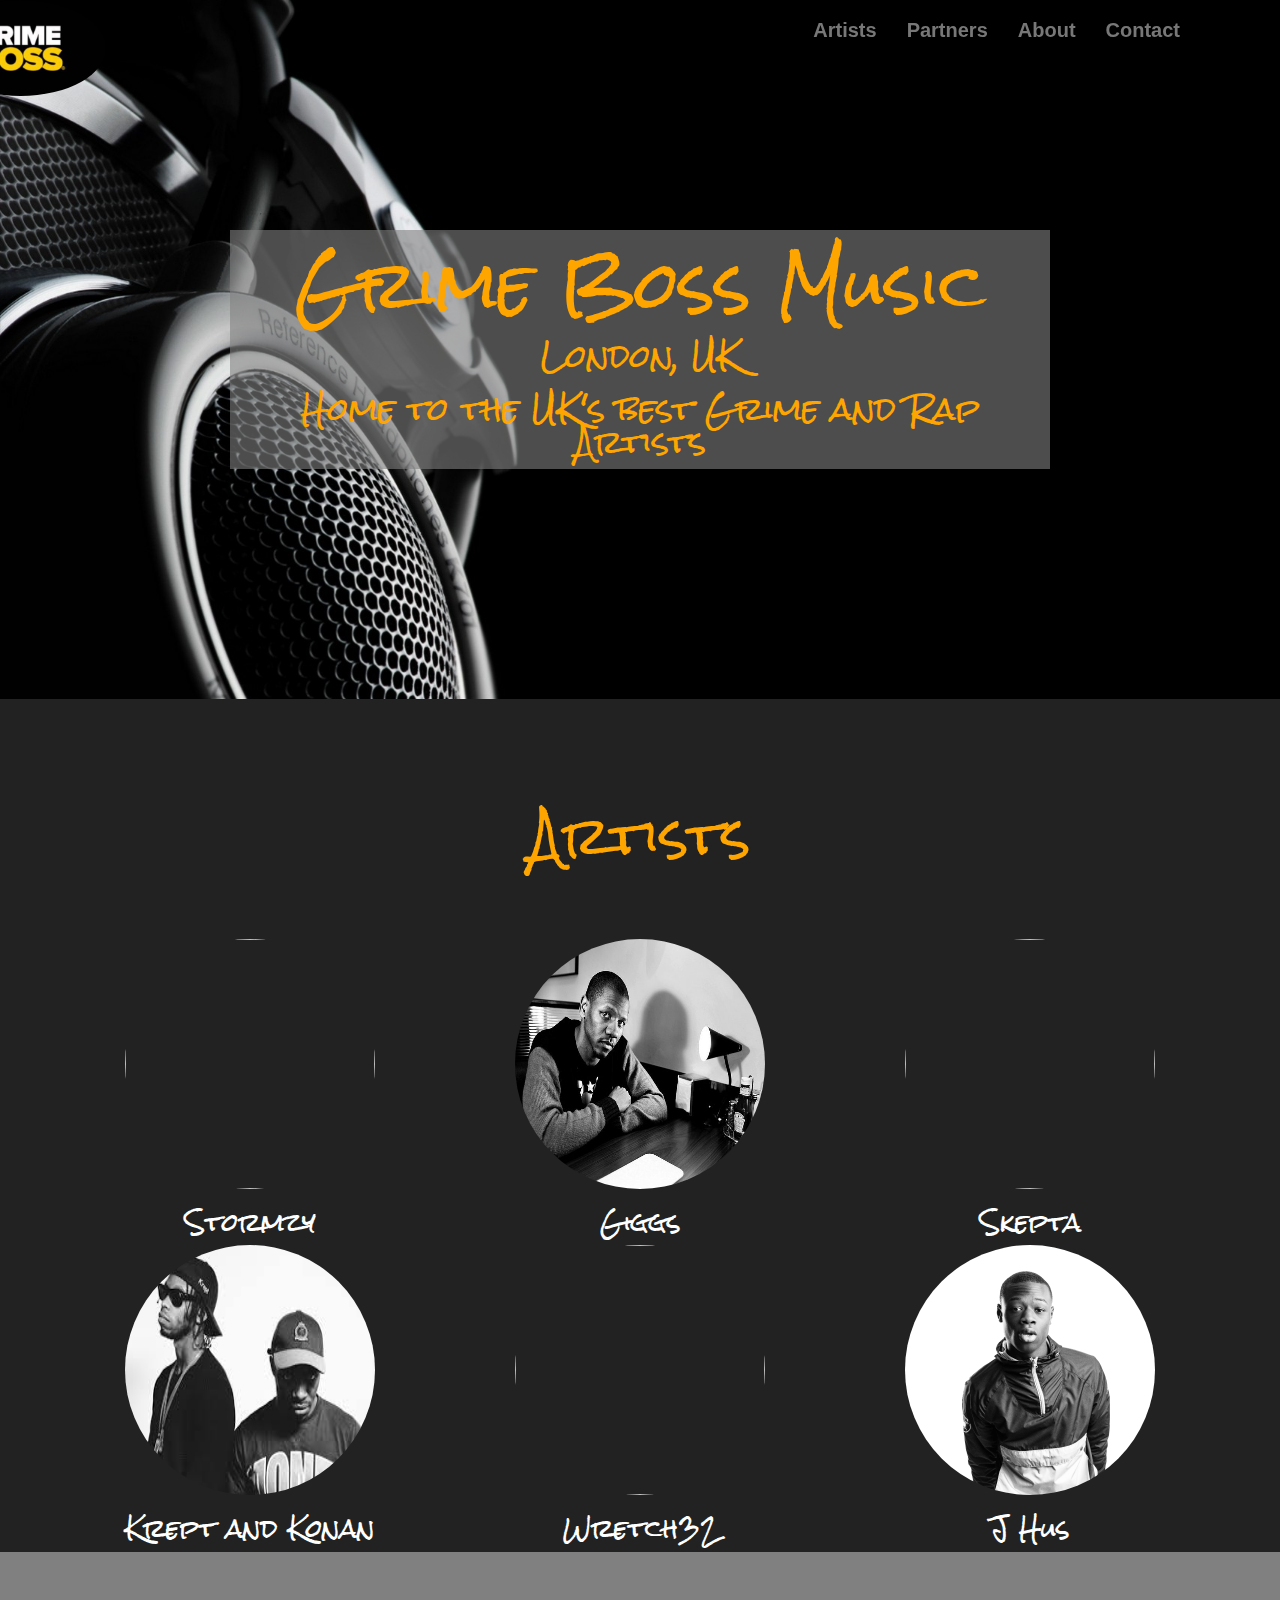
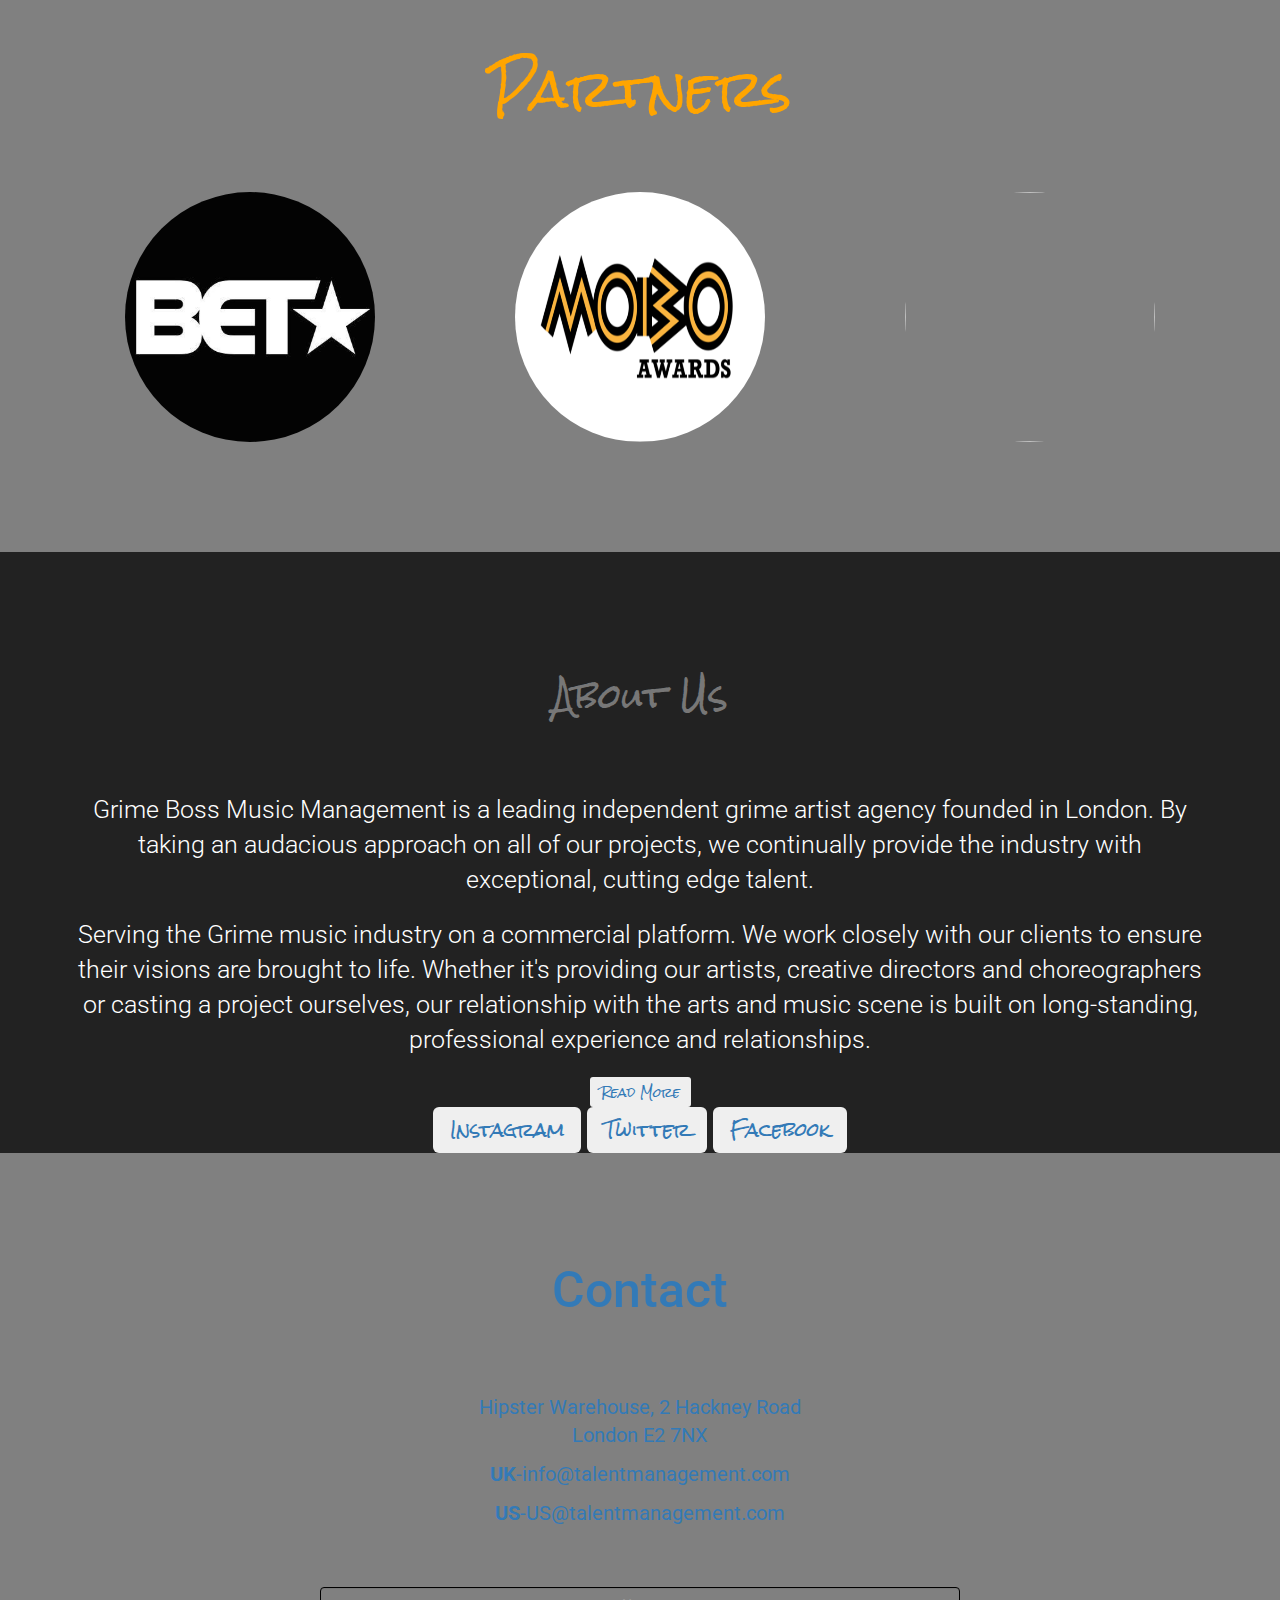
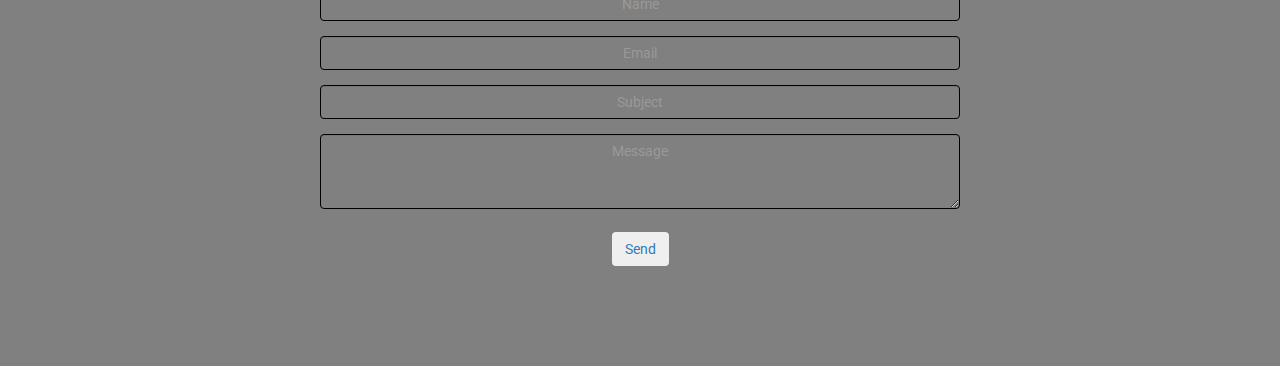
==== index.html @ 928120f4 "changed about link" ====
<!DOCTYPE html>
<html>
  <head>

    <meta name="viewport" content="width=device-width, initial-scale=1.0">


    <link href="css/bootstrap.css" rel="stylesheet">
    <link href="css/style.css" rel="stylesheet">


    <link href="https://fonts.googleapis.com/css?family=Roboto" rel="stylesheet">
    <link href="https://fonts.googleapis.com/css?family=Rock+Salt" rel="stylesheet">



    <script src="js/jquery-3.3.1.min.js"></script>
    <script src="https://code.jquery.com/jquery-3.3.1.min.js" integrity="sha256-FgpCb/KJQlLNfOu91ta32o/NMZxltwRo8QtmkMRdAu8=" crossorigin="anonymous"></script>
    <script src="js/bootstrap.min.js"></script>



    <title>Grime Boss Music</title>

  </head>
  <body data-spy="scroll" data-target="#main-nav">



    <nav class="navbar navbar-default navbar-fixed-top" id="main-nav">
        <div class="container">
            <div class="navbar-header">
               <a class="navbar-brand page-scroll" href="#main-header"></a>
               <img class="logo" src="images/maxresdefault.jpg">
            </div>
            <div class="collapse navbar-collapse">
                <ul class="nav navbar-nav navbar-right" id="nav-list">
                  <li>
                    <a class="page-scroll" href="#artists-section">Artists</a>
                  </li>
                  <li class="">
                    <a class="page-scroll" href="#partners-section">Partners</a>
                  <li>
                    <a class="page-scroll" href="#about-us-section">About</a>
                  </li>
                  <li>
                    <a class="page-scroll" href="#contact">Contact</a>
                  </li>
                </ul>
            </div>
        </div>
    </nav>

    <div class='jumbotron'>
      <div class='container'>
        <div class='row'>
          <div class="col-sm-12 col-md-12 col-lg-12" id="main-header">


            <h1 id="title"> Grime Boss Music </h1>
            <h2 id="location"> London, UK </h2>
            <h2 id= "tagline">Home to the UK's best Grime and Rap Artists</h2>

         </div>
        </div>
      </div>
    </div>

    <div id="artists-section">
      <div class="container">
        <div class="row">
          <div class="col-lg-12 text-center">
            <h2 class="section-headings">Artists</h2>
          </div>
        </div>
        <div class="row" id="stormzy-giggs-skepta">
          <div class="col-md-4 col-sm-6 artist-link">
            <a href="#" class="artist-link">
              <img src="images/Stormzy.jpg">
              <h3 style= "color:white;">Stormzy</h3>
            </a>
          </div>
          <div class="col-md-4 col-sm-6 artist-link">
            <a href="#" class="artist-link">
              <img src="images/Giggs.jpg" alt="giggs">
              <h3 style= "color:white;">Giggs</h3>
            </a>
          </div>
          <div class="col-md-4 col-sm-6 artist-link">
            <a href="#" class="artist-link">
              <img src="images/Skepta.jpg">
              <h3 style= "color:white;">Skepta</h3>
            </a>
          </div>
        </div>
        <div class="row" id="kreptkonan-wretch32-jhus">
          <div class="col-md-4 col-sm-6 artist-link">
            <a href="#" class="artist-link">
              <img src="images/kreptkonan.jpg">
              <h3 style= "color:white;">Krept and Konan</h3>
            </a>
          </div>
          <div class="col-md-4 col-sm-6 artist-link">
            <a href="#" class="artist-link">
              <img src="images/wretch32.jpg">
              <h3 style= "color:white;">Wretch32</h3>
            </a>
          </div>
          <div class="col-md-4 col-sm-6 artist-link">
            <a href="#" class="artist-link">
              <img src="images/jhus.jpg">
              <h3 style= "color:white;">J Hus</h3>
            </a>
          </div>
        </div>
      </div>
    </div>

    <div id= "partners-section">
      <div class="container">
        <h2 class="section-headings">Partners</h2>
          <div class="row">
            <div class="col-sm-4 col-md-4">
              <img src="images/bet.jpg">
            </div>
            <div class="col-sm-4 col-md-4">
              <img src="images/logo1.png">
            </div>
            <div class="col-sm-4 col-md-4">
              <img src="images/mtv.png">
            </div>
          </div>
        </div>
     </div>

     <div id="about-us-section">
       <div class="container">
         <h2 class= "section-headings"><small>About Us</small><br/></h2>


<p class="lead">Grime Boss Music Management is a leading independent grime artist agency founded in London.
By taking an audacious approach on all of our projects, we continually provide the industry with exceptional,
cutting edge talent.
<p class="lead">Serving the Grime music industry on a commercial platform. We work closely with our clients to ensure their visions are brought to life.
Whether it's providing our artists, creative directors and choreographers or casting a project ourselves, our relationship with the arts and music scene is built on long-standing,
professional experience and relationships.</p>
</p>

<p><a href="about.html"></p>

        <div id="readmore-button">
          <button class="btn btn-sm btn-readmore">Read More</button>
        </div>

         <div id="social-buttons">
             <button class="btn btn-lg btn-instagram">Instagram</button>
             <button class="btn btn-lg btn-twitter">Twitter</button>
             <button class="btn btn-lg btn-facebook">Facebook</button>
         </div>
       </div>
     </div>

     <div id="contact-section">

       <h2 class="section-headings">Contact</h2>

       <section class="address">
         <p class="contact-details">Hipster Warehouse, 2 Hackney Road<br>London E2 7NX</p>
         <p class="contact-details"><strong>UK</strong>-info@talentmanagement.com</p>
         <p class="contact-details"><strong>US</strong>-US@talentmanagement.com</p>
       </section>


       <form>
         <div class="form-group">
           <input type="name" class="form-control" id="name" placeholder="Name" name="name">
         </div>
         <div class="form-group">
           <input type="email" class="form-control" id="email" placeholder="Email" name="email">
         </div>
         <div class="form-group">
           <input type="subject" class="form-control" id="subject" placeholder="Subject" name="subject">
         </div>
         <div class="form-group">
           <textarea name=""="message" class="form-control" id="message" placeholder="Message"></textarea>
         </div>
         <button type="submit" class="btn btn-submit">Send</button>

       </form>

     </div>


  </body>
</html>
---- css/style.css ----
body {
 background-color: #222;
  text-align:center;
  position: relative;
  color: #FFA500;
  margin: 0;
  box-sizing: border-box;
}


.logo {
  width: 15%;
  height: auto;
  position: relative;
  right: 55%;
}

.navbar-default {
    background-color: transparent;
    padding: px 0;
    border: 0;
    font-size: 20px;
}

.page-scroll {
  font-weight: 600;
}


#nav-list {
    color: rgba(0,156,124,1);
    position: fixed;
    bottom: 600px;
    right: 100px;
    top: 5px;
}


.jumbotron {
  padding-top: 200px;
  min-height: 600px;
  margin-bottom: 0;
  background-image: url("..//images/music-image-012.jpg");
  background-size:  cover;
  background-attachment: fixed;
  padding: 18%;
  }


  #main-header {
  background-color: rgba(128,128,128,0.6);
  font-family: 'Rock Salt', cursive;
  }



.section-headings {
  padding-bottom: 20px 50px 100px 50px;
  margin-bottom: 75px;
  font-size: 50px;
  color: #FFA500
  font-family: 'Rock Salt', cursive;
  }

  .lead {
    color: white;
    font-family: 'Roboto';
    font-size: 25px;
  }


  img {
    border-radius: 50%;
    width:250px;
    height:250px;
  }

#artists-section {
  text-align: center;
  background-color: #222;
  display: block;
  color: #FFA500;
  min-height: 600px;
  margin-bottom: 0;
  padding-top: 90px;
  min-height: 600px;
  margin-bottom: 0;
  font-family: 'rock salt';
}

#stormzy-giggs-skepta{
padding-bottom: auto;
}

#kreptkonan-wretch32-jhus{
padding: auto;
}


#partners-section {
  text-align: center;
  display: block;
  background-color: #222;
  min-height: 600px;
  margin-bottom: 0;
  font-family:'rock salt';
  padding-top: 90px;
  min-height: 600px;
  margin-bottom: 0;
}


#partners-section {
  text-align: center;
  display: block;
  background-color: #808080;
  min-height: 600px;
  margin-bottom: 0;
  padding-top: 90px;
  min-height: 600px;
  margin-bottom: 0;
  font-family: 'rock salt';

}



#about-us-section {
  text-align: center;
  font-family: 'rock salt';
  display: block;
  background-color: #222;
  padding-top: 90px;
  min-height: 600px;
  margin-bottom: 0;


}

#contact-section {
  text-align: center;
  font-family: 'Roboto';
  display: block;
  background-color:#808080;
  font-size: 20px;
  padding-top: 90px;
  padding-bottom: 100px;
  min-height: 600px;
}



.address{
  padding-bottom: 50px;
}

.form-control {
display: inline-block;
text-align: center;
width: 50%;
border: 1px solid black;
background-color: transparent;
color: white;
position
}


#message {
  height: 75px;
  font-family: 'Roboto';
  -webkit-transition: height 0.4s ease-in-out;
     transition: height 0.4s ease-in-out;
}




/**8
#title {
  font-family:'Rock Salt';
  color: #FFA500;

}

#location {
  font-family:'Rock Salt';
  font-size: 20px;
  color: #FFA500;
}

#tagline {
  font-family:'Rock Salt';
  color: #FFA500;
}
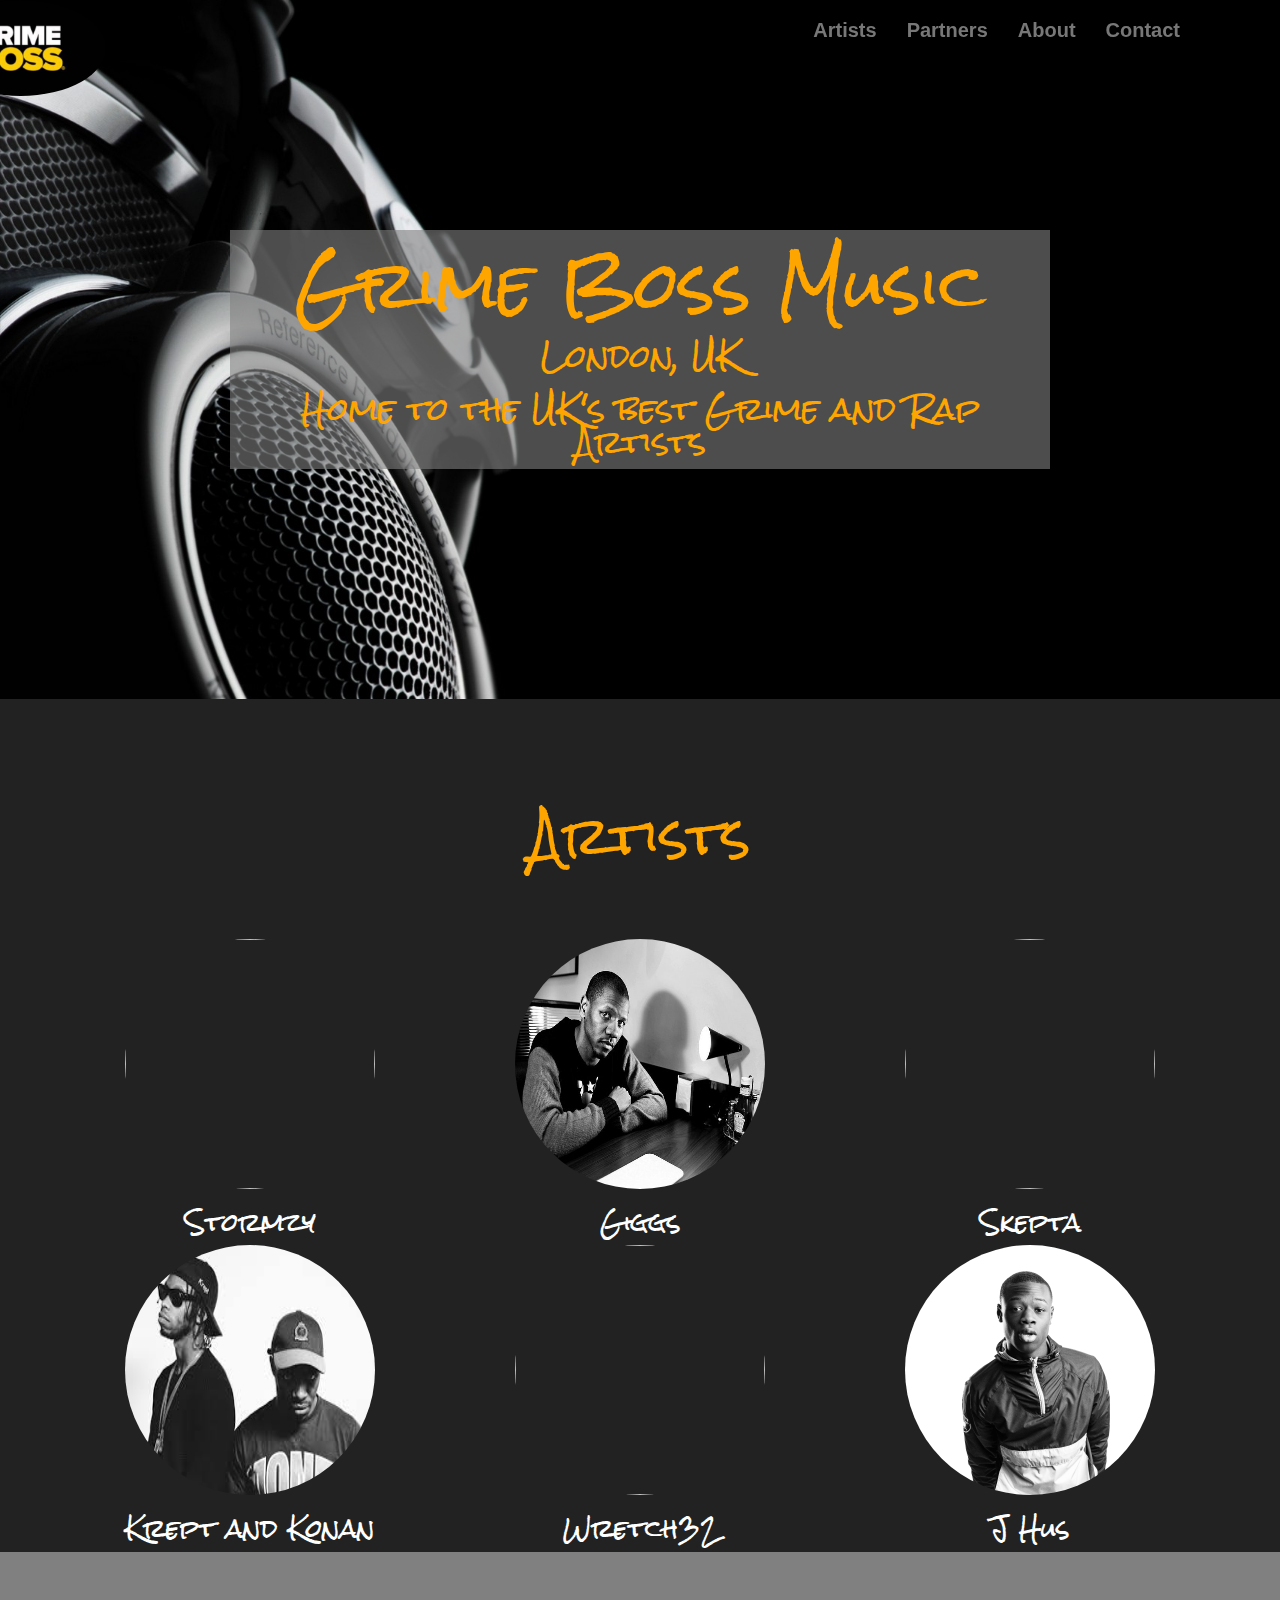
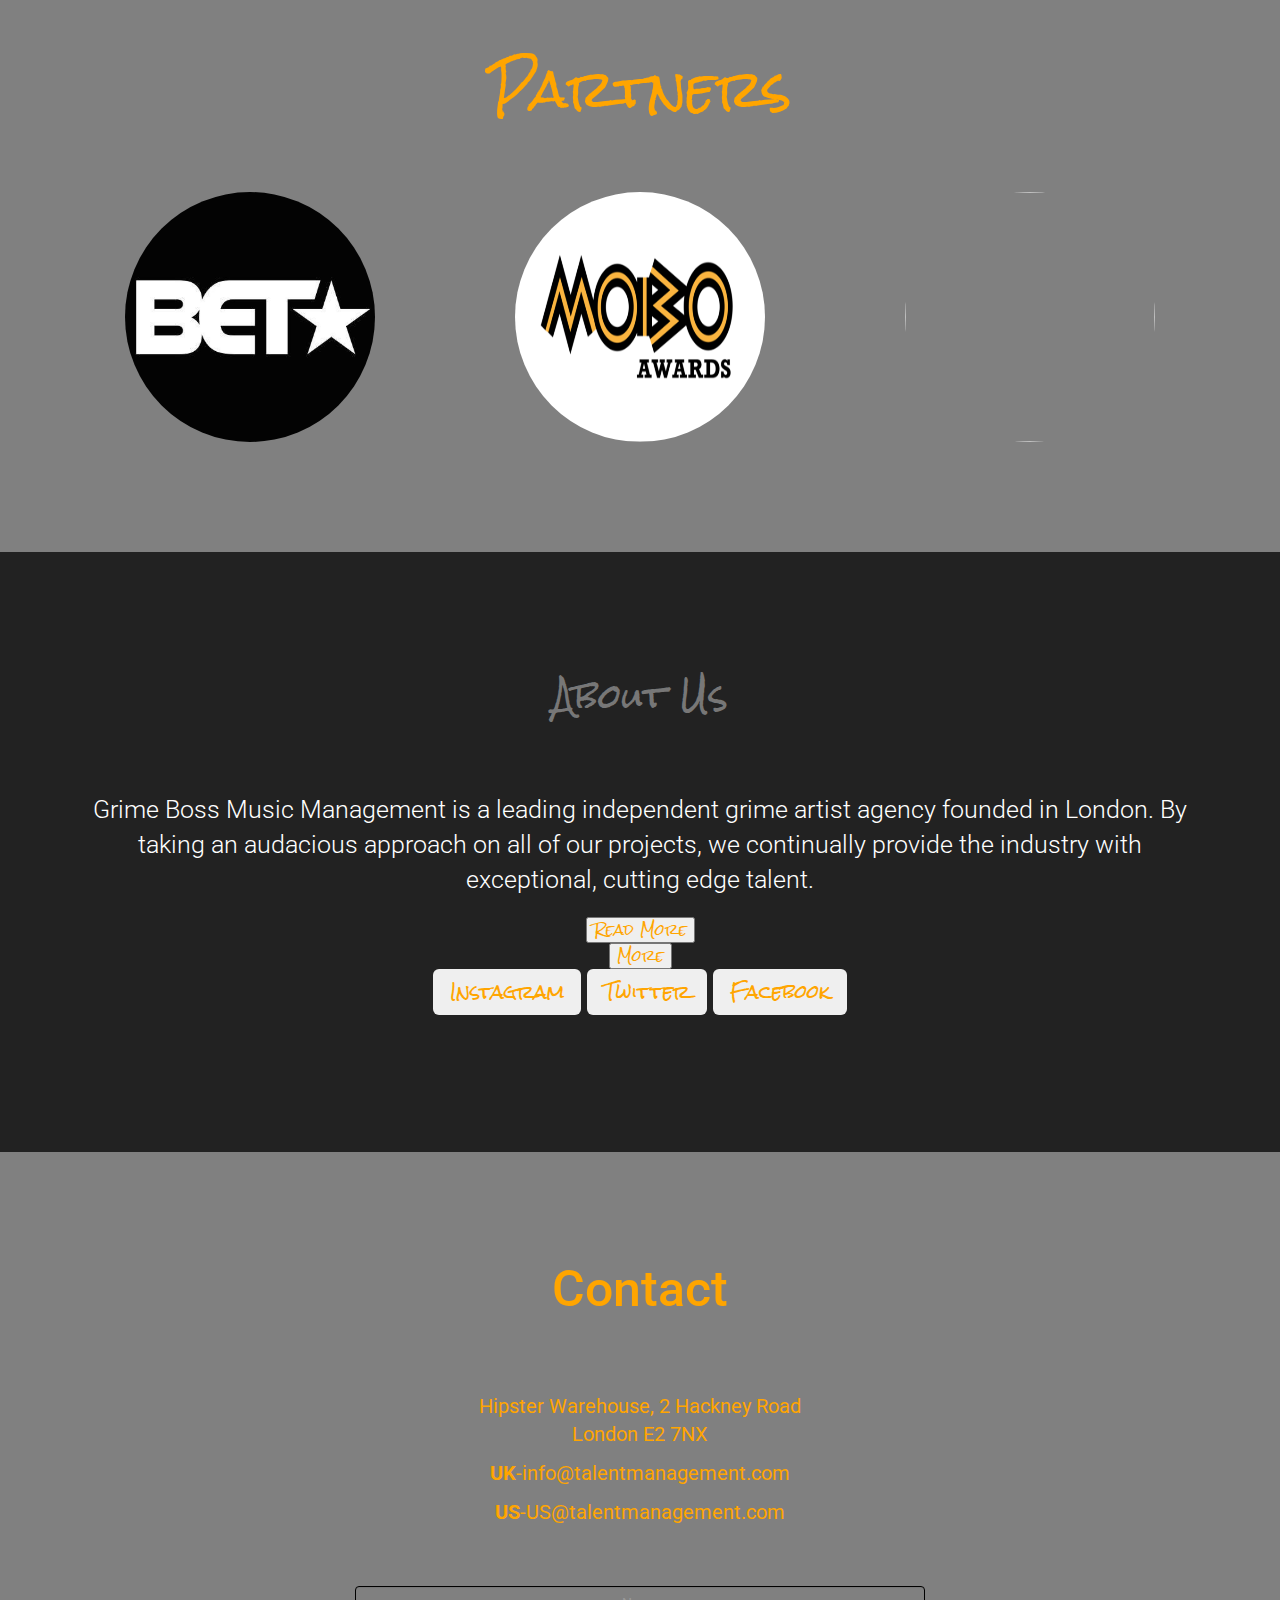
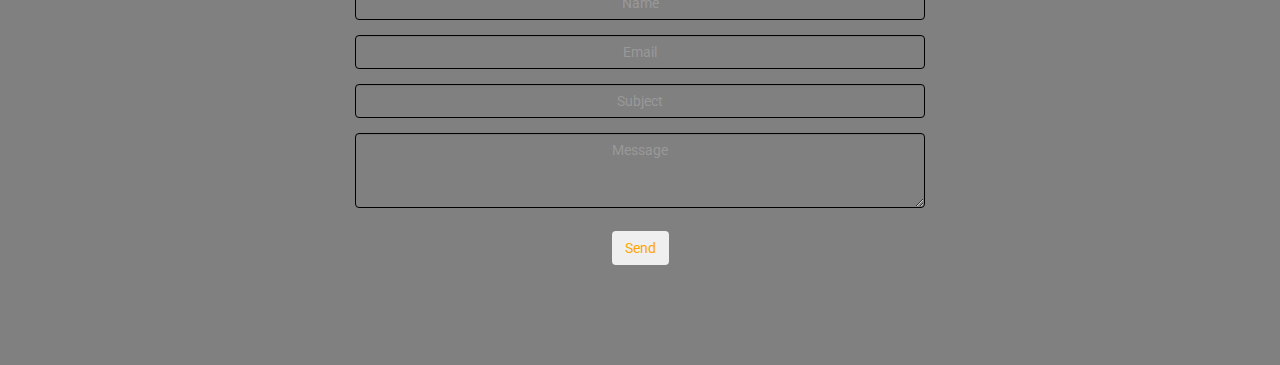
==== commit 629234d2: "editted mistakes" ====
--- a/index.html
+++ b/index.html
@@ -44,7 +44,7 @@
                     <a class="page-scroll" href="#about-us-section">About</a>
                   </li>
                   <li>
-                    <a class="page-scroll" href="#contact">Contact</a>
+                    <a class="page-scroll" href="#contact-section">Contact</a>
                   </li>
                 </ul>
             </div>
@@ -140,17 +140,18 @@
 
 <p class="lead">Grime Boss Music Management is a leading independent grime artist agency founded in London.
 By taking an audacious approach on all of our projects, we continually provide the industry with exceptional,
-cutting edge talent.
-<p class="lead">Serving the Grime music industry on a commercial platform. We work closely with our clients to ensure their visions are brought to life.
-Whether it's providing our artists, creative directors and choreographers or casting a project ourselves, our relationship with the arts and music scene is built on long-standing,
-professional experience and relationships.</p>
-</p>
-
-<p><a href="about.html"></p>
+cutting edge talent.</p>
+
+
+
 
         <div id="readmore-button">
-          <button class="btn btn-sm btn-readmore">Read More</button>
-        </div>
+         <button onclick="window.location.href='about.html'">Read More</button>
+        </div>
+
+        <button onclick="window.location.href='about.html'">More</button>
+
+
 
          <div id="social-buttons">
              <button class="btn btn-lg btn-instagram">Instagram</button>
@@ -161,6 +162,9 @@
      </div>
 
      <div id="contact-section">
+       <div class="container">
+
+
 
        <h2 class="section-headings">Contact</h2>
 
@@ -191,5 +195,6 @@
      </div>
 
 
+
   </body>
 </html>
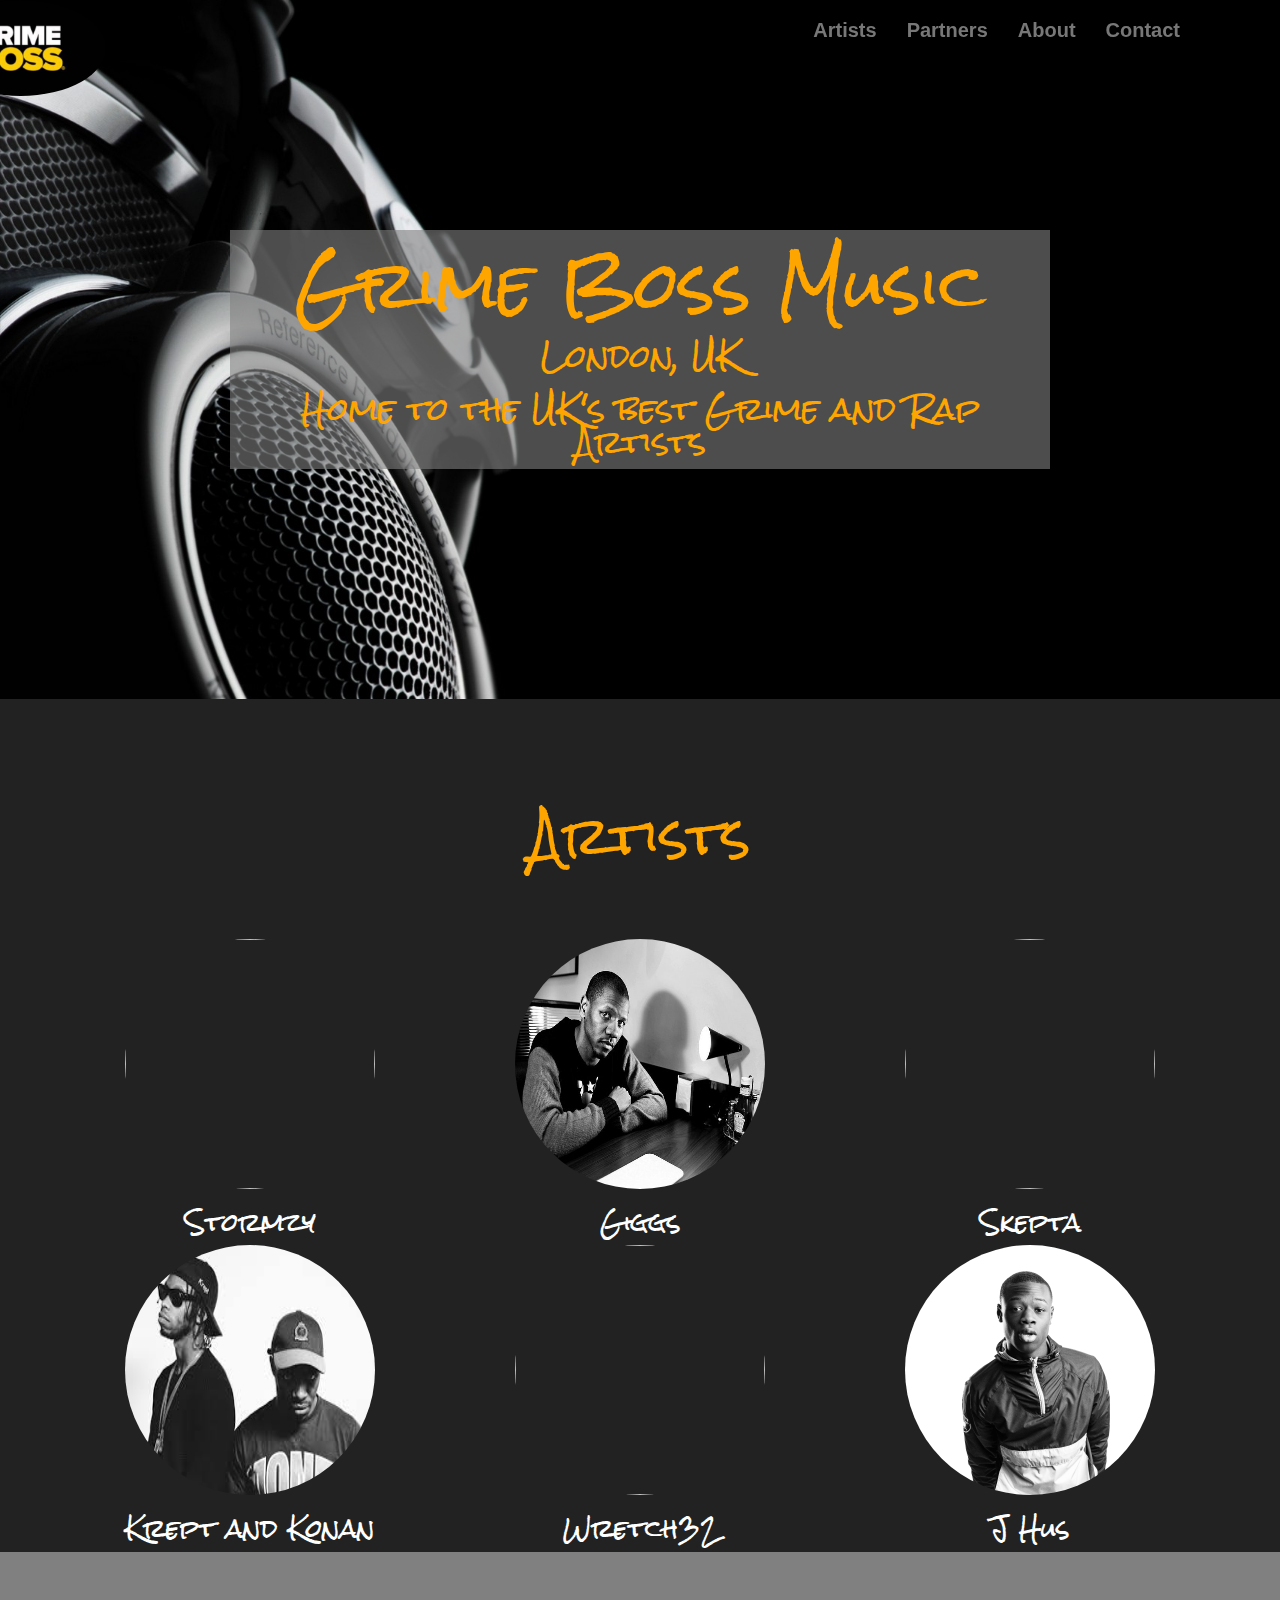
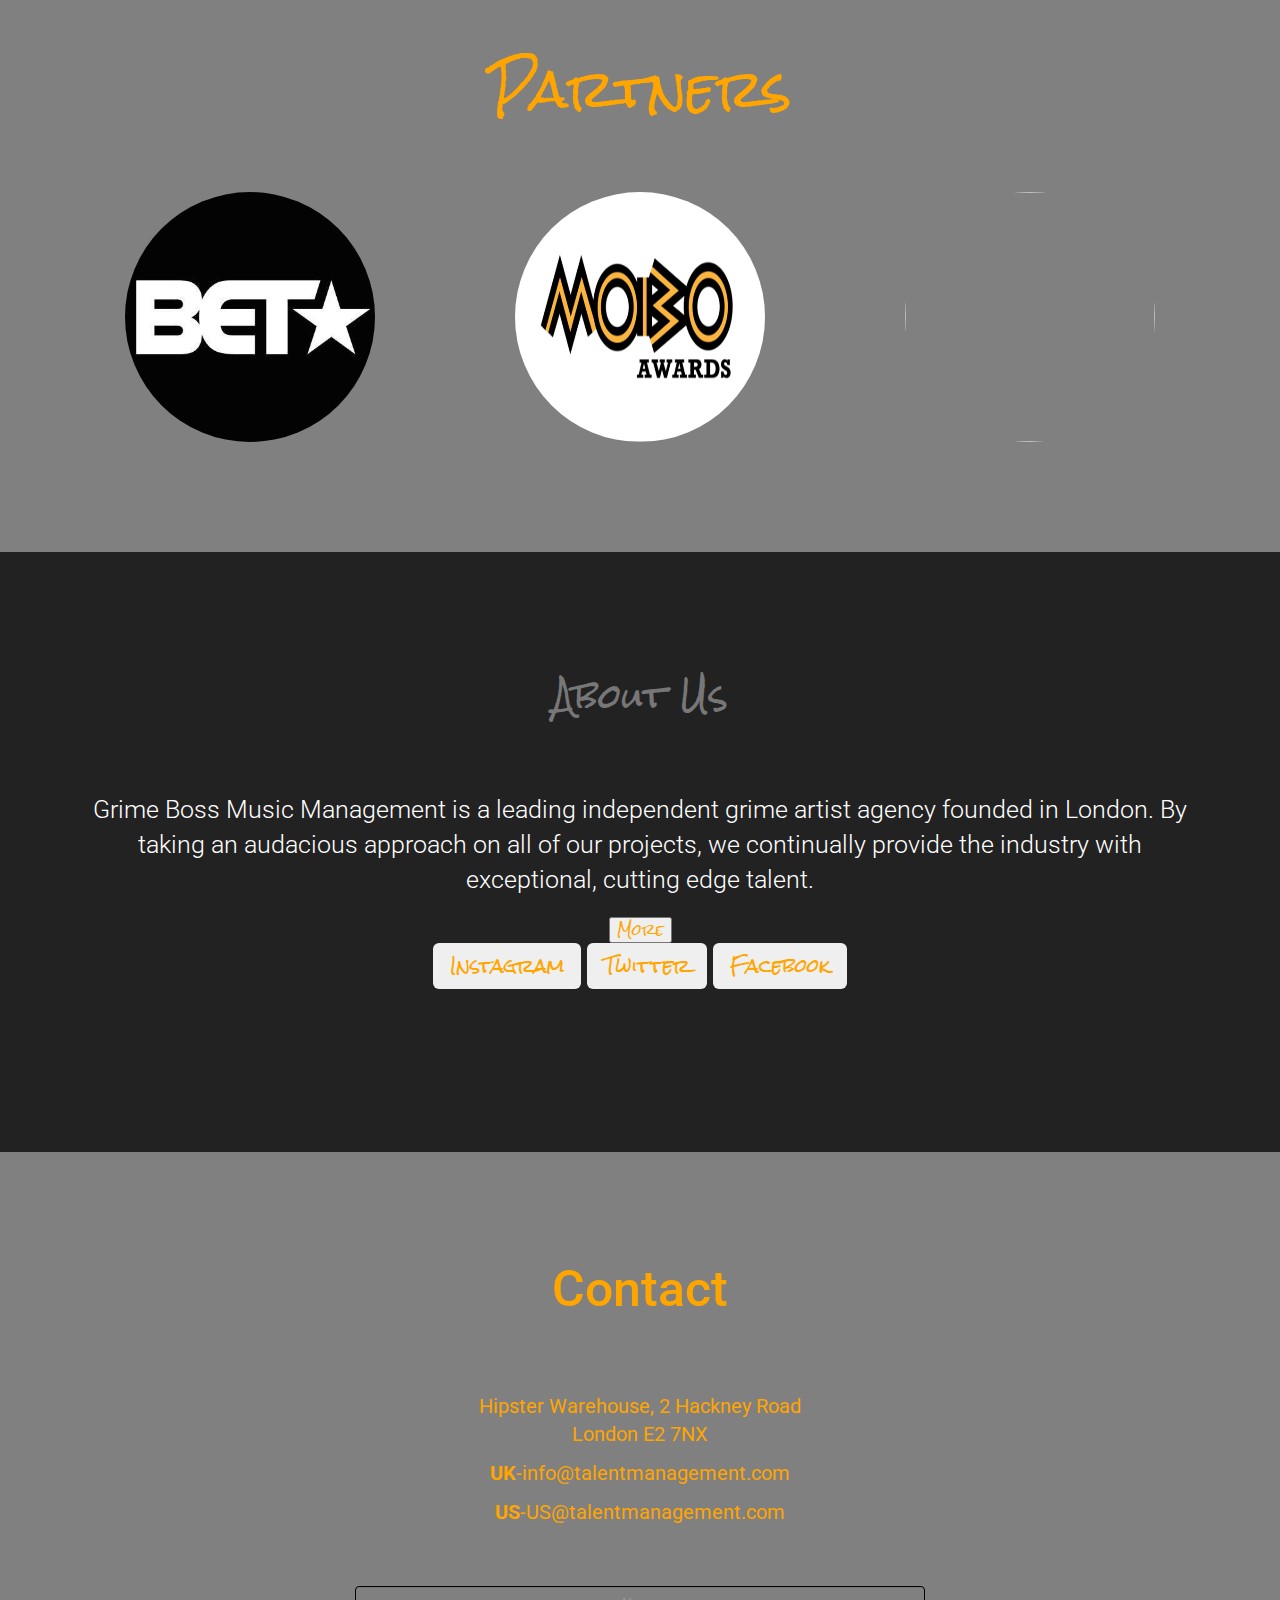
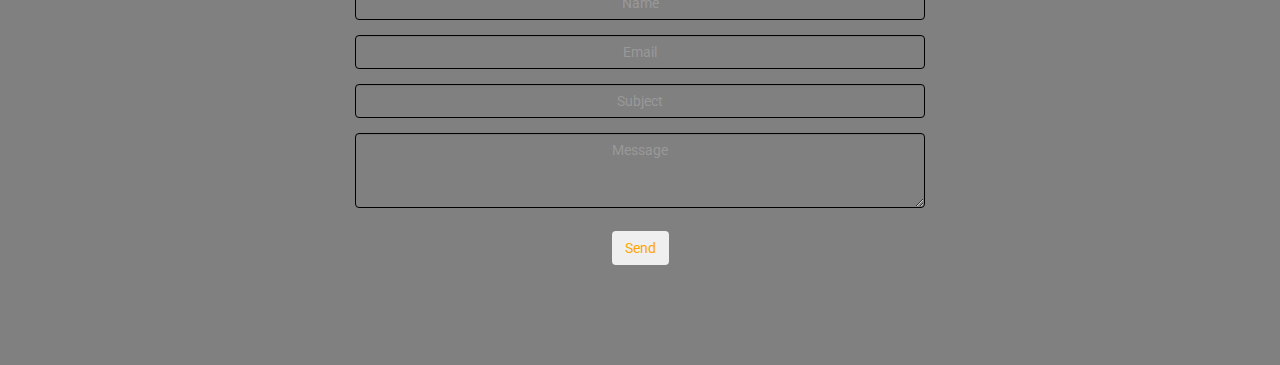
==== commit a3ed29dc: "button" ====
--- a/index.html
+++ b/index.html
@@ -145,8 +145,7 @@
 
 
 
-        <div id="readmore-button">
-         <button onclick="window.location.href='about.html'">Read More</button>
+
         </div>
 
         <button onclick="window.location.href='about.html'">More</button>
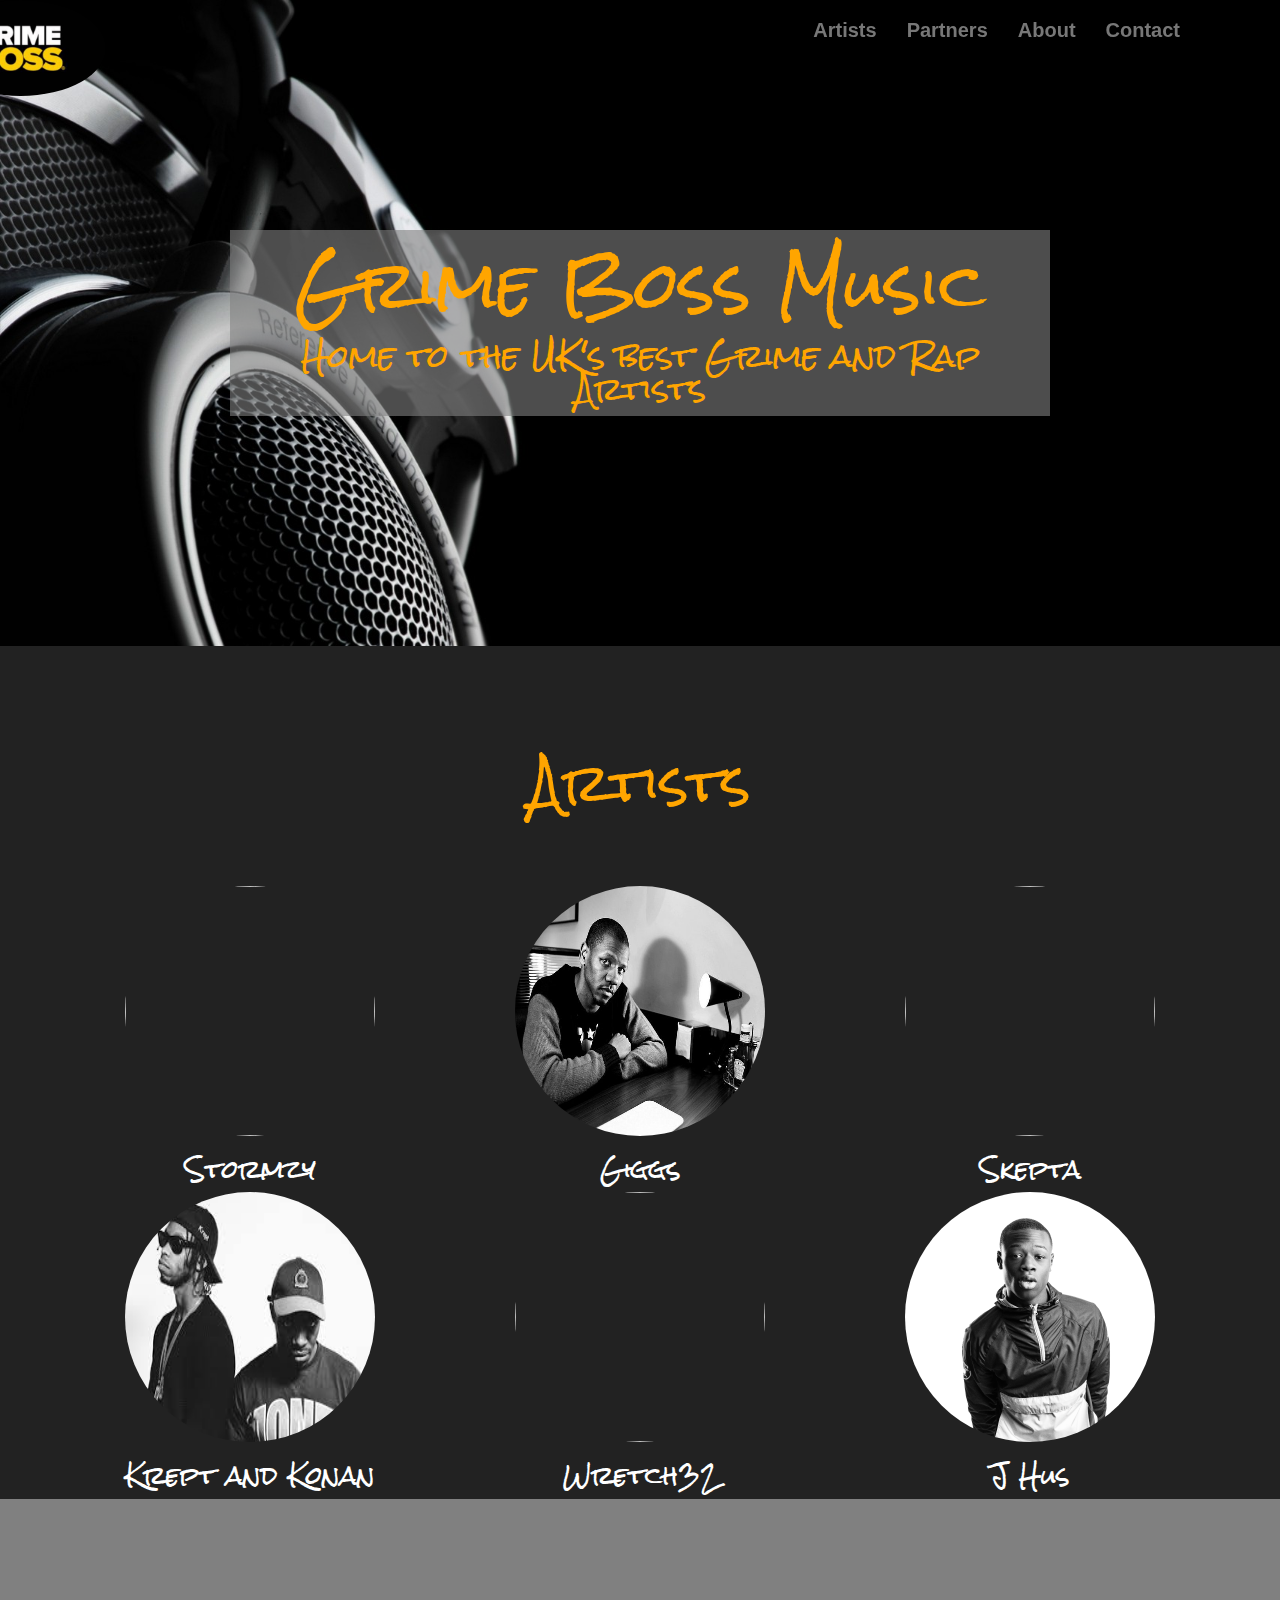
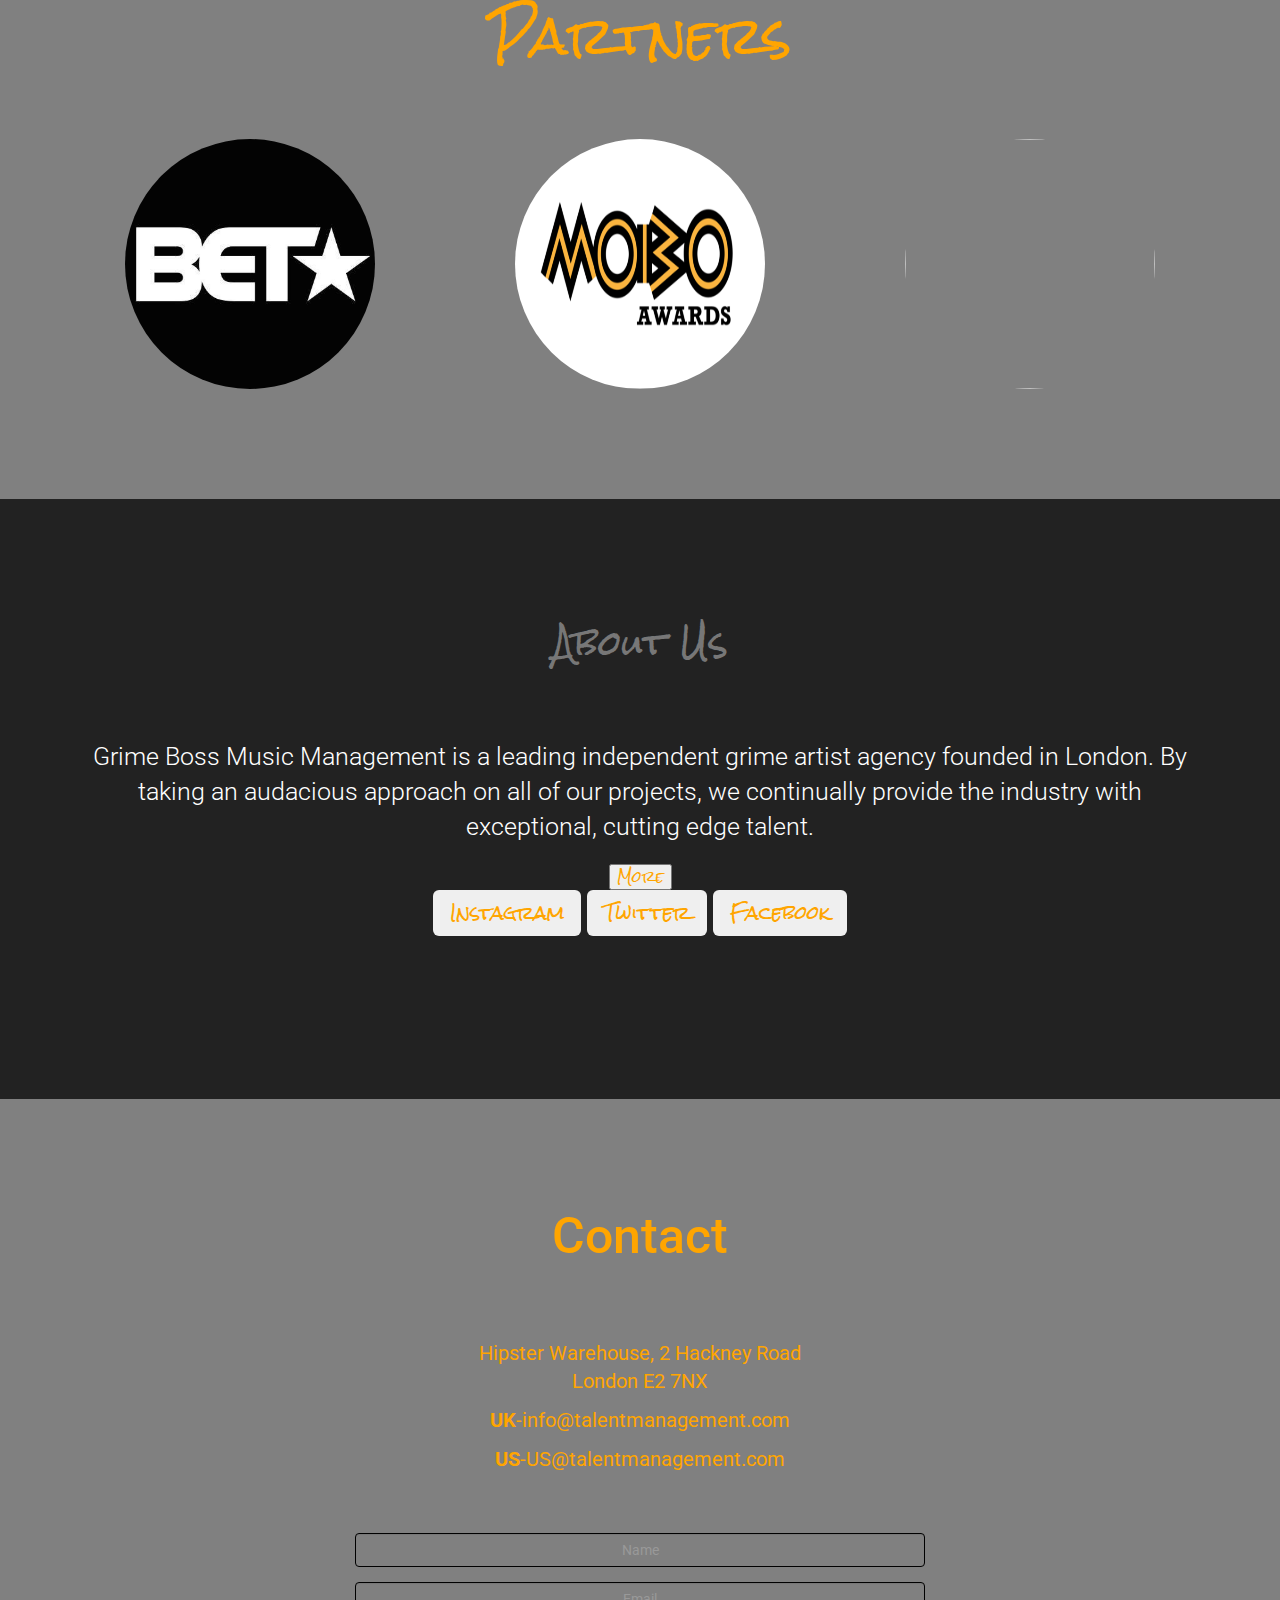
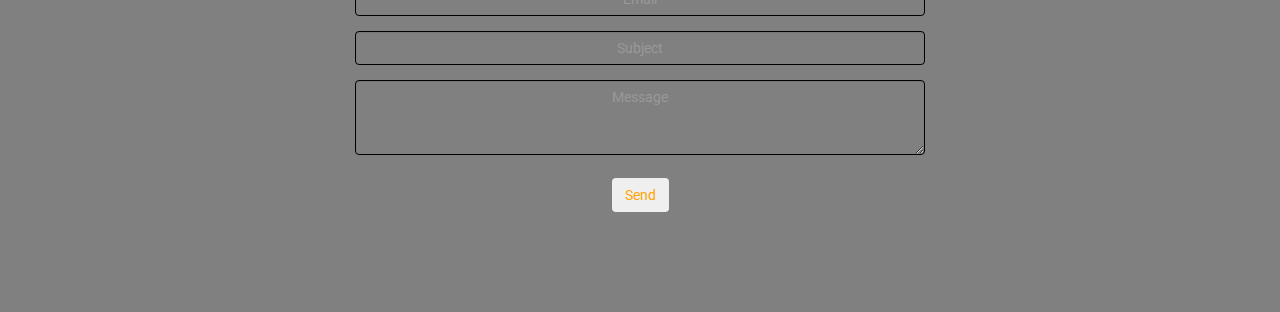
==== commit dc292e18: "edited title" ====
--- a/index.html
+++ b/index.html
@@ -58,7 +58,6 @@
 
 
             <h1 id="title"> Grime Boss Music </h1>
-            <h2 id="location"> London, UK </h2>
             <h2 id= "tagline">Home to the UK's best Grime and Rap Artists</h2>
 
          </div>
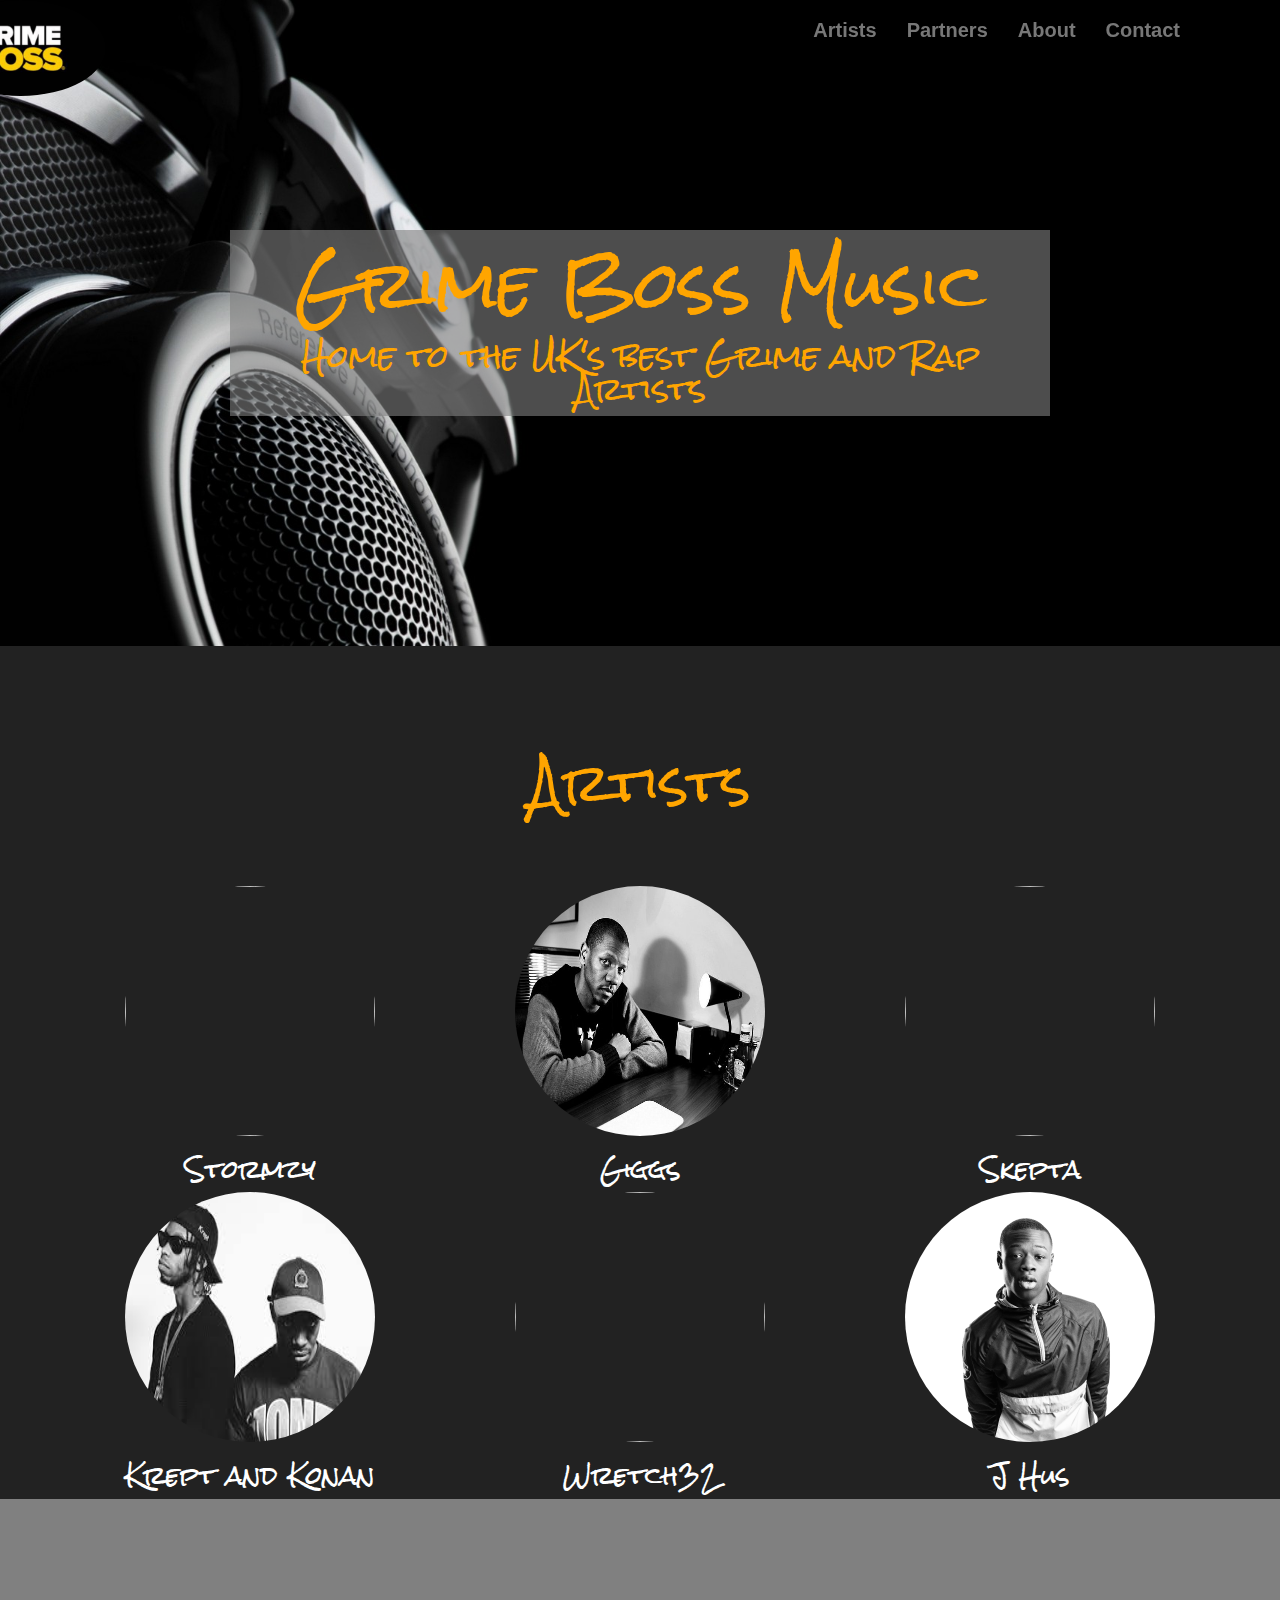
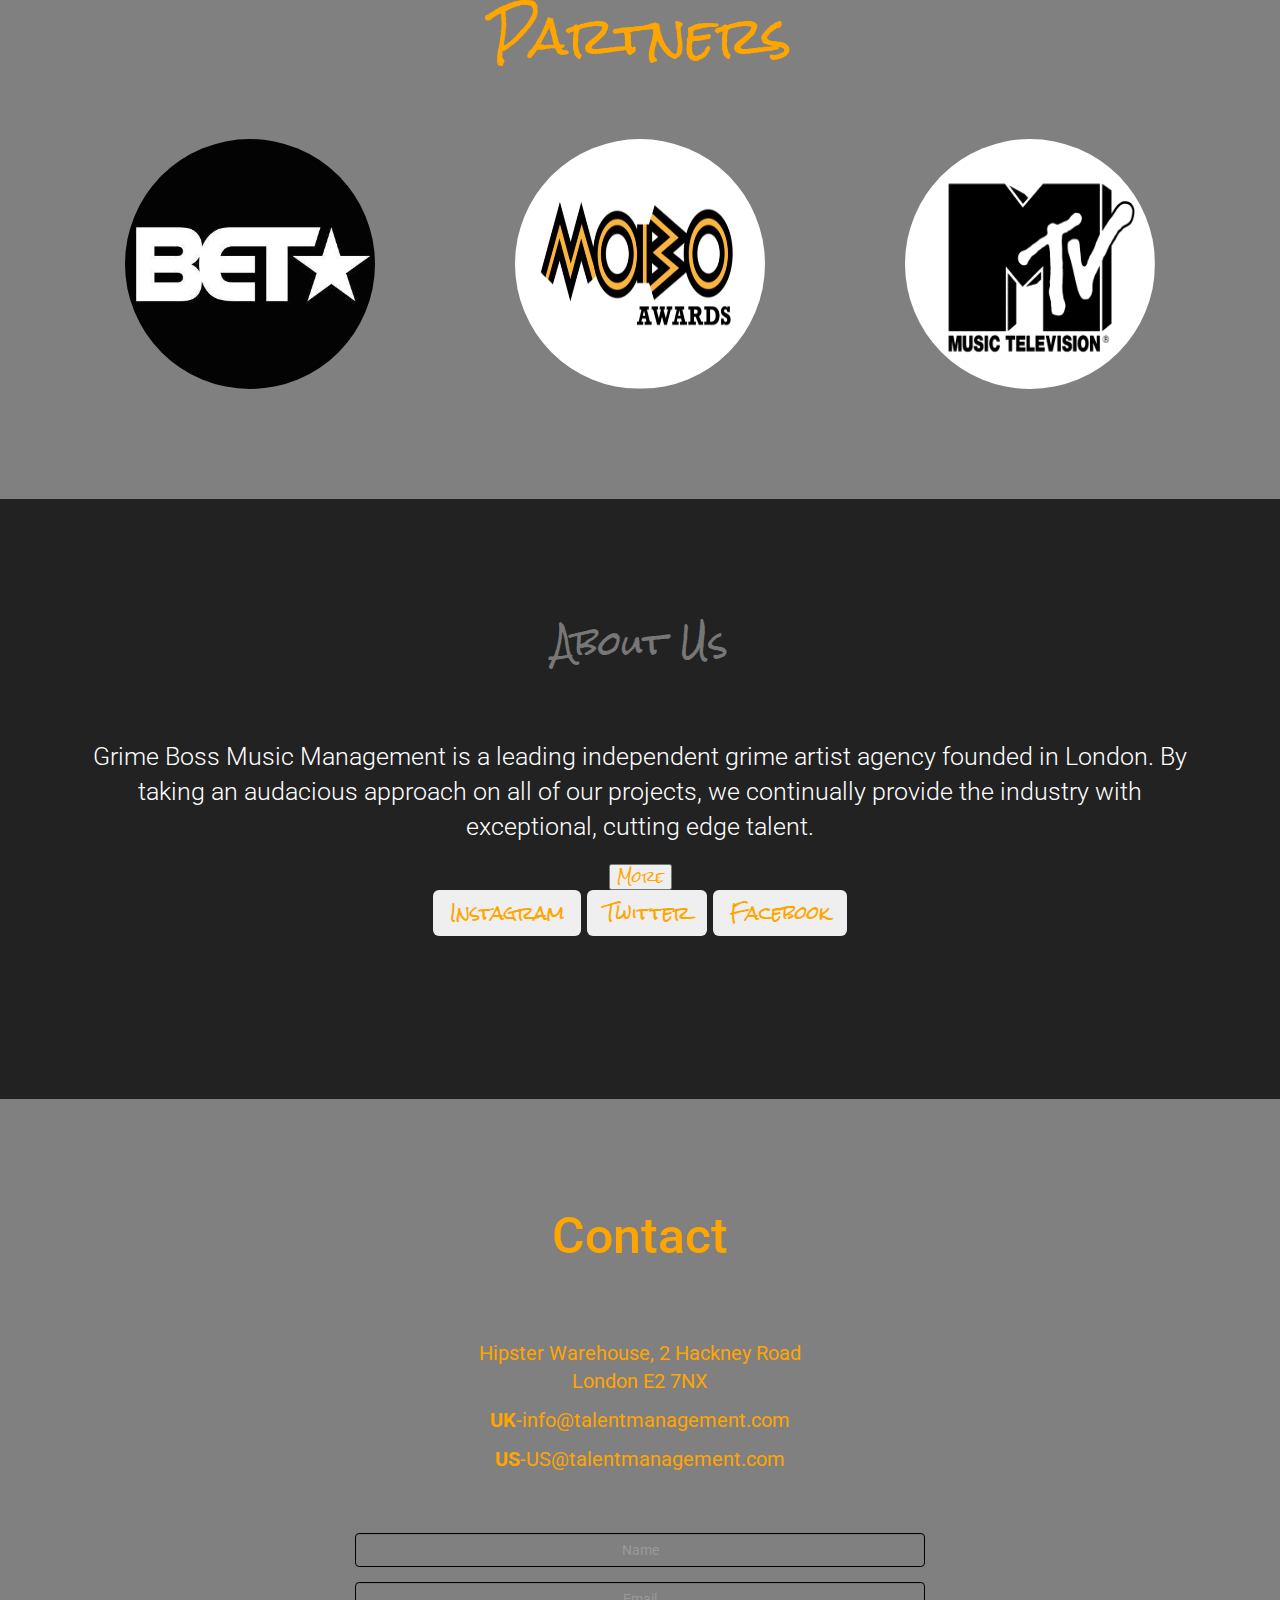
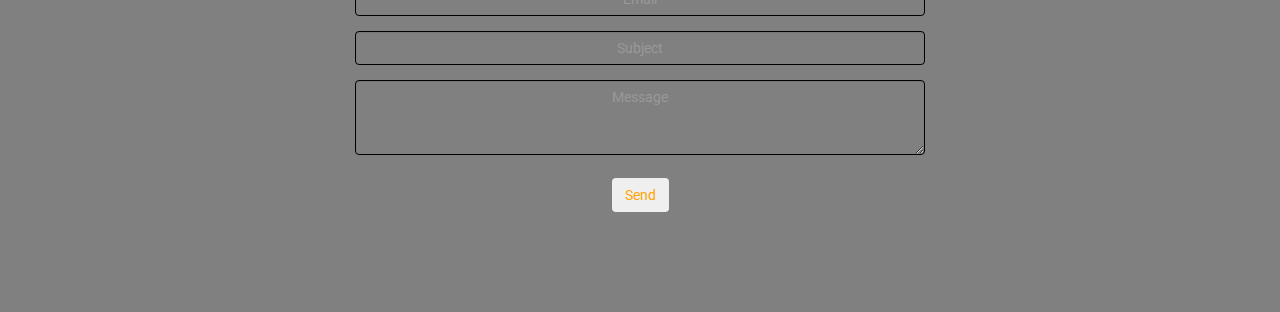
==== commit 45bf734b: "edit image" ====
--- a/index.html
+++ b/index.html
@@ -126,7 +126,7 @@
               <img src="images/logo1.png">
             </div>
             <div class="col-sm-4 col-md-4">
-              <img src="images/mtv.png">
+              <img src="images/MTV.png">
             </div>
           </div>
         </div>
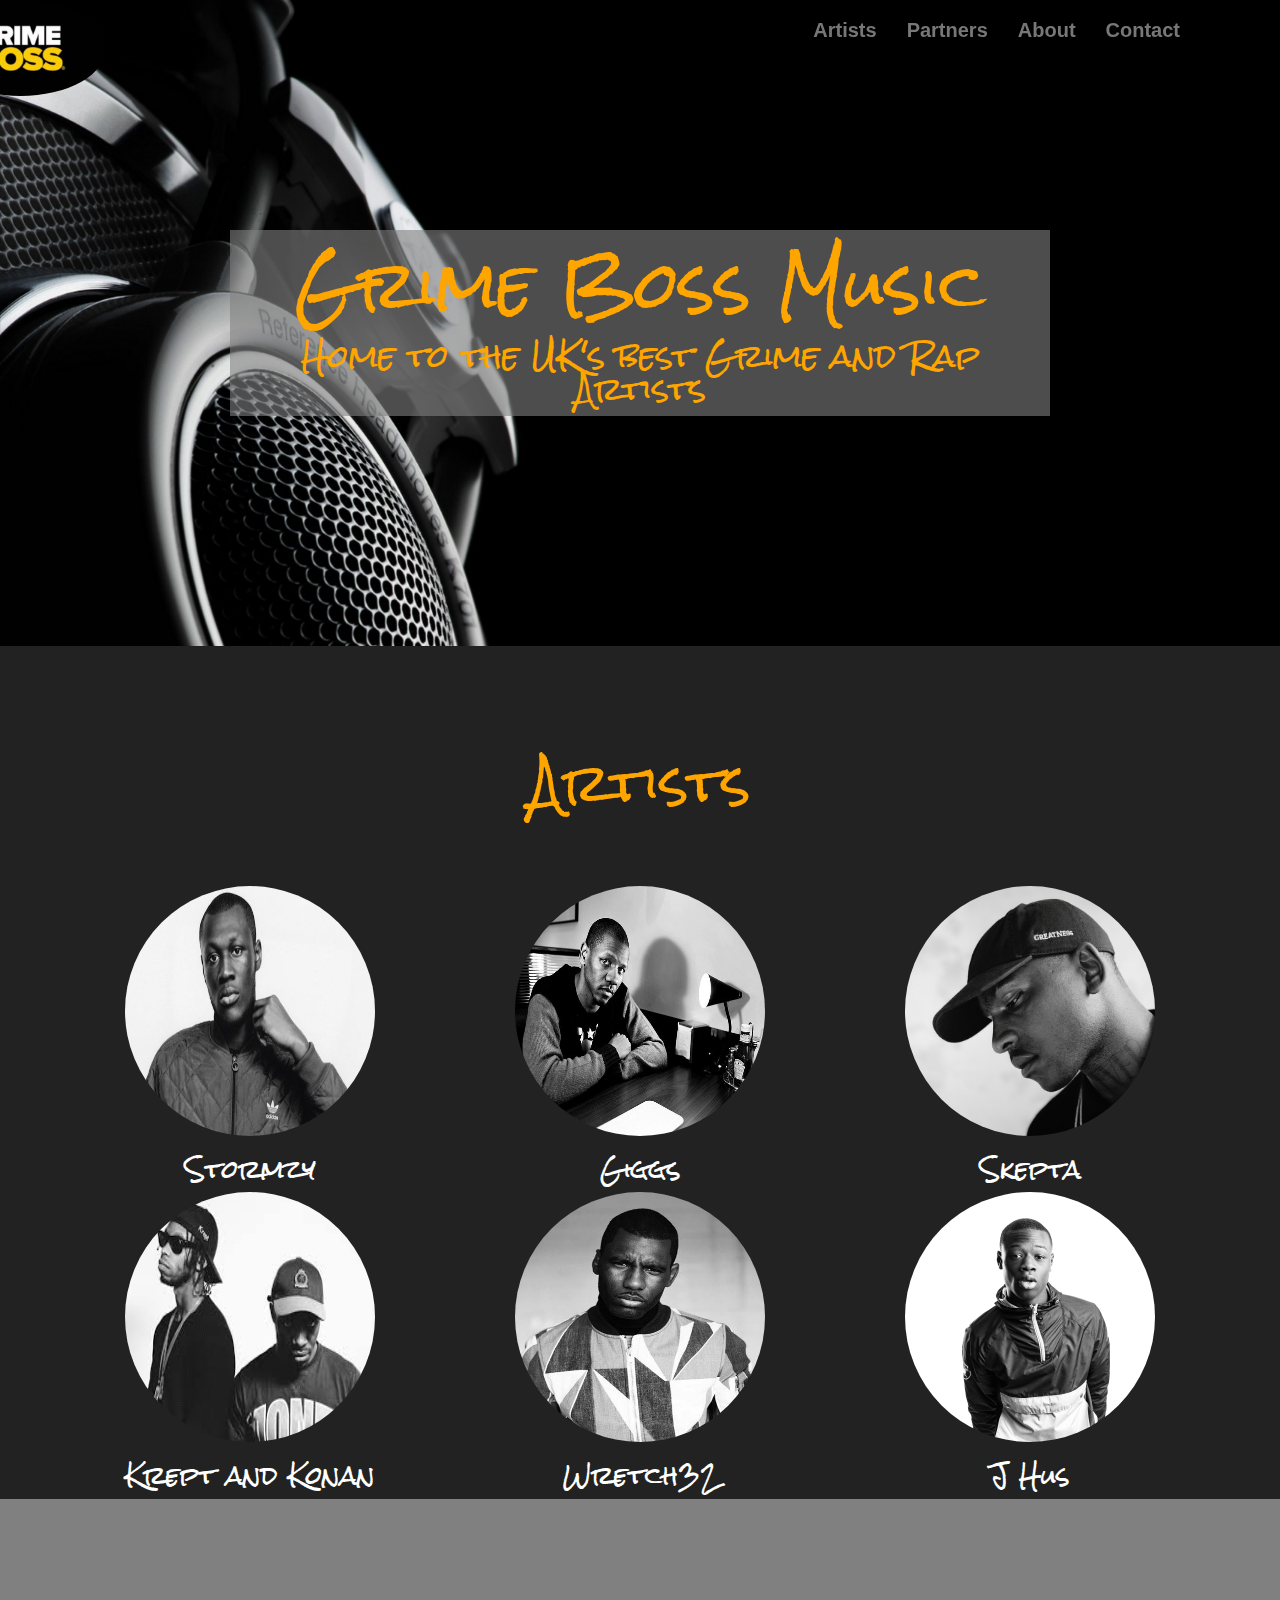
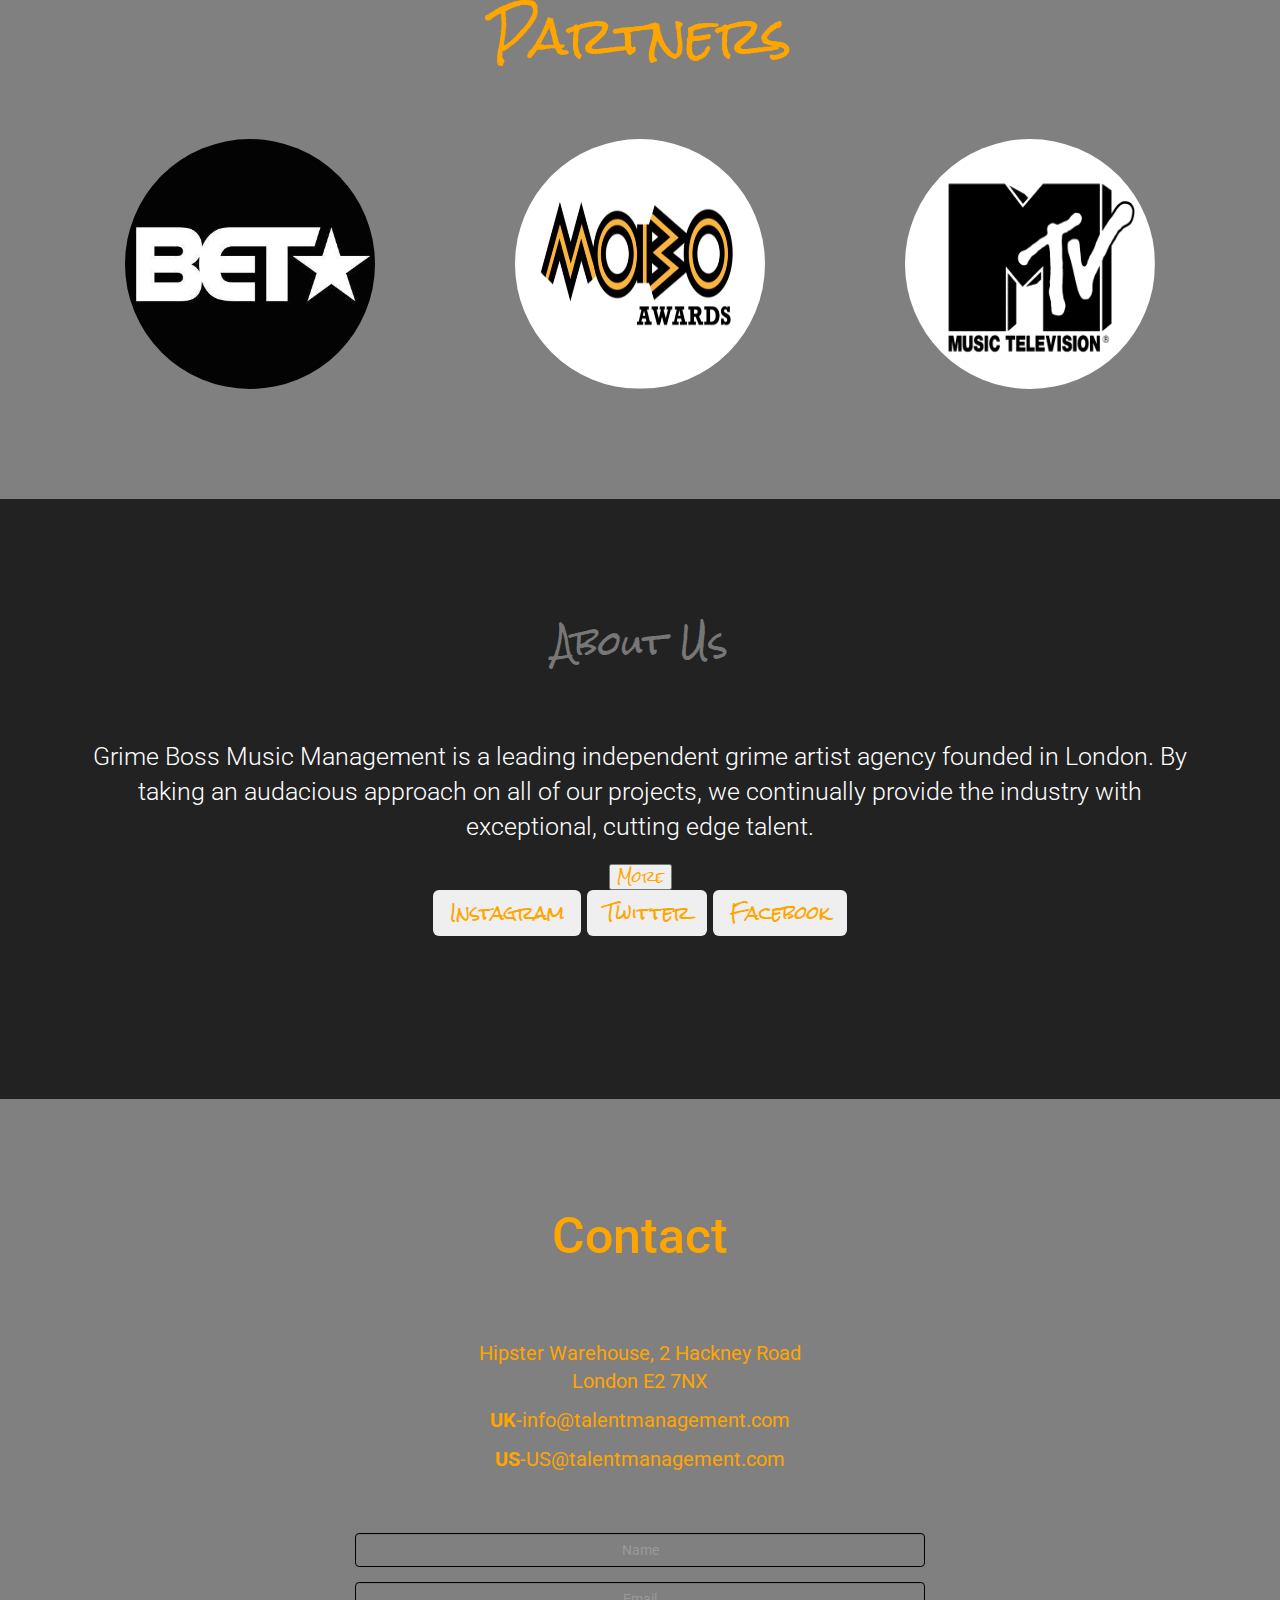
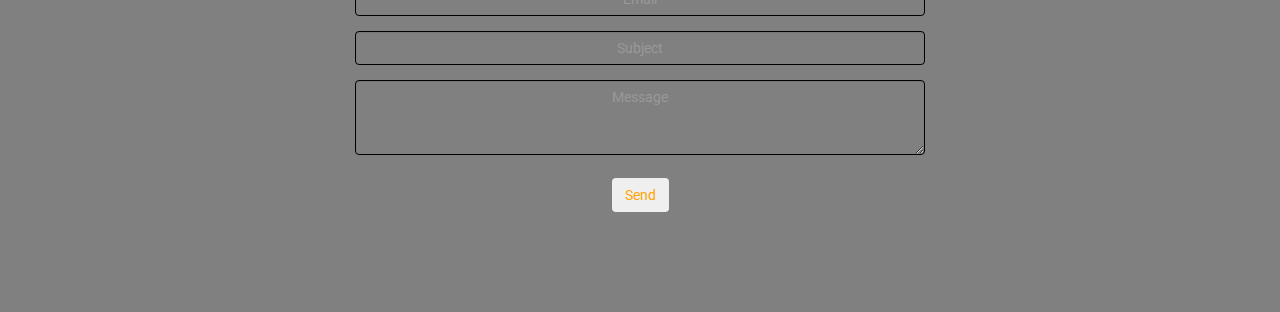
==== commit e9632de0: "editted images" ====
--- a/index.html
+++ b/index.html
@@ -75,7 +75,7 @@
         <div class="row" id="stormzy-giggs-skepta">
           <div class="col-md-4 col-sm-6 artist-link">
             <a href="#" class="artist-link">
-              <img src="images/Stormzy.jpg">
+              <img src="images/stormzy.jpg">
               <h3 style= "color:white;">Stormzy</h3>
             </a>
           </div>
@@ -87,7 +87,7 @@
           </div>
           <div class="col-md-4 col-sm-6 artist-link">
             <a href="#" class="artist-link">
-              <img src="images/Skepta.jpg">
+              <img src="images/skepta.jpg">
               <h3 style= "color:white;">Skepta</h3>
             </a>
           </div>
@@ -101,7 +101,7 @@
           </div>
           <div class="col-md-4 col-sm-6 artist-link">
             <a href="#" class="artist-link">
-              <img src="images/wretch32.jpg">
+              <img src="images/Wretch32.jpg">
               <h3 style= "color:white;">Wretch32</h3>
             </a>
           </div>
